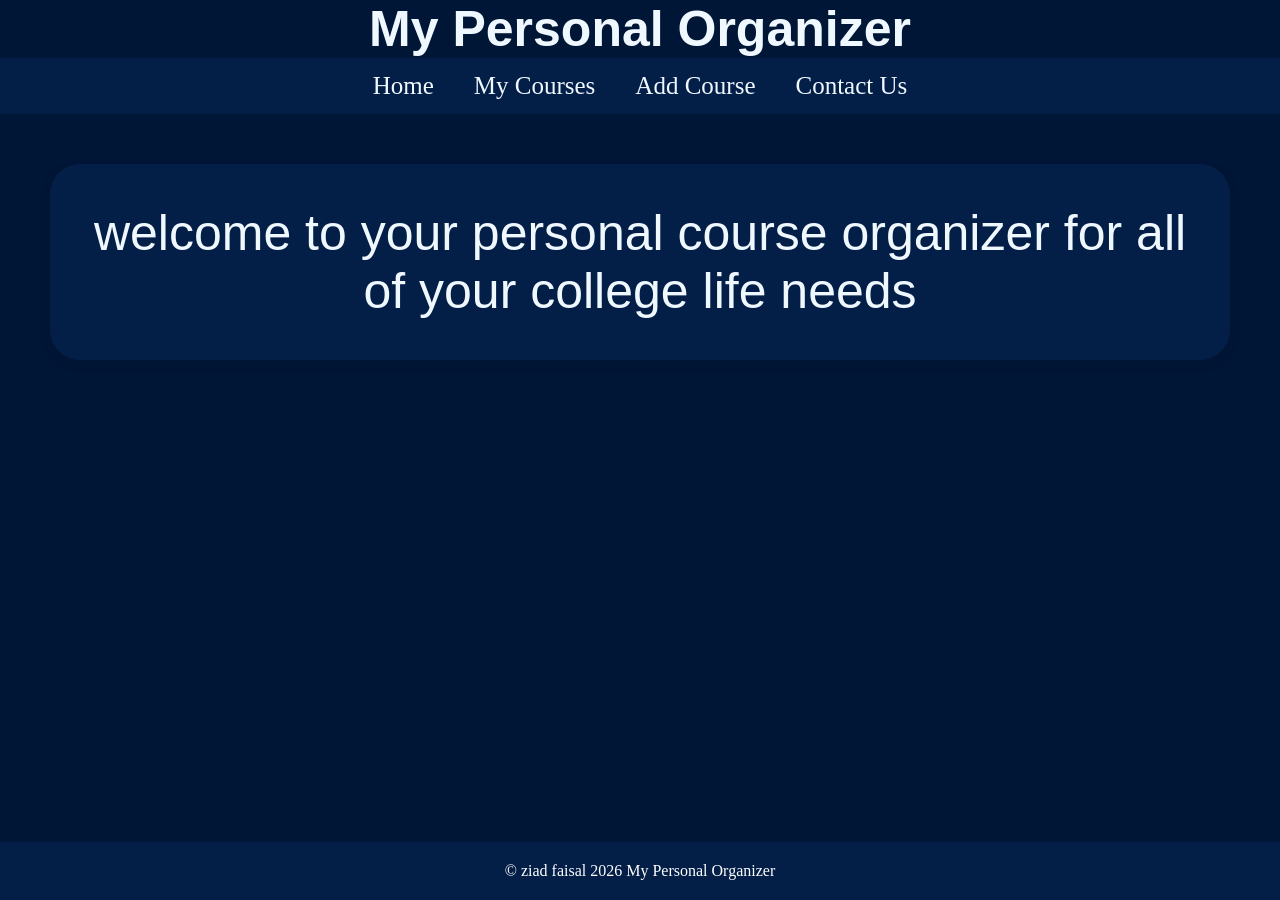
==== index.html @ 19315865 "a33333" ====
<html>

<head > 
    <meta name="viewport" content="width=device-width, initial-scale=1.0">

    <title>MPO</title>

    <link rel="stylesheet" href="mystyle.css"  >
    <link rel="icon"  type="image/x-icon" href="MPO.jpg">

</head>

    <body class="homepage">

        <h1> My Personal Organizer </h1>


        <nav class="navbar">
            <ul>
              <li><a href="index.html"> Home </a></li>
            <li> <a href="My Courses.html"> My Courses </a></li>
            <li> <a href="Add Course.html"> Add Course </a></li> 
            <li> <a href="Contact Us.html"> Contact Us </a></li>
             </ul>   
        </nav>

<p class="ho">  welcome to your personal course organizer for all of your college life needs  </p>


    <footer>
        <p>© ziad faisal 2026 My Personal Organizer</p>
    </footer>

    </body>    

    
</html>
---- mystyle.css ----
* {
    margin: 0;
    padding: 0;
    box-sizing: border-box;
}



h1 { 
     background-color:rgb(0, 22, 54);
     text-align :center ;
     position: sticky;
     font-size:50px;
     top: 0;
     color:aliceblue;
     font-family:Impact, Haettenschweiler, 'Arial Narrow Bold', sans-serif;
     background-color:rgb(0, 22, 54)
}

body {
 
    background-color: rgb(0, 22, 54);
   
  display: flex;
  flex-direction: column;
  min-height: 100vh; 
  margin: 0;
}


.navbar ul {

    display: flex;
    text-align: center;
    justify-content: center ;
    text-decoration: none;
    list-style-type:none;
    background-color:#031f47;
    font-size: 22px;
    position: sticky;
    top: 60px; 
    z-index: 999;
  
}
.navbar li a {
    
    display: block;
    text-align: center;
    color:aliceblue;
    justify-content: center ;
    padding: 14px 20px;
    font-size:25px;
    font-family:Cambria, Cochin, Georgia, Times, 'Times New Roman', serif;
    text-decoration: none;
    position: sticky;
}

.navbar li a:hover{
    
background-color:rgb(82, 115, 250);
}



.ho  {
  font-family:sans-serif;
  color:aliceblue;
  text-align:center;
  font-size: 50px;
  background-color:#031f47;
  padding: 40px;
  margin: 50px;
  border-radius: 30px;     
  box-shadow: 0px 4px 12px rgba(0, 0, 0, 0.08);
}


     
table {     
            background-color:rgb(0, 53, 152);
            font-family:'Segoe UI', Tahoma, Geneva, Verdana, sans-serif;
            border-collapse: collapse;
            width: 90%;
            margin: 20px auto;           
            box-shadow: 0px 4px 12px rgba(0, 0, 0, 0.08);
            border-collapse: separate; 
            border-spacing: 0;         
            border-radius: 30px;       
            overflow: hidden;
            
        }
        td, th {
  border: 1px solid #dddddd;
  text-align: center;
  padding: 8px;
}

tr:nth-child(even) {
  background-color: #dddddd;
}



form {
  border-radius: 5px;
  background-color: #f2f2f2;
  padding: 20px;
  margin: 15px;
    border-radius: 30px;     
  box-shadow: 0px 4px 12px rgba(0, 0, 0, 0.08);

}

label {display: block;}

input[type=text], select {
  width: 100%;
  padding: 12px;
  margin: 8px 0;
  display: inline-block;
  border: 1px solid #ccc;
  border-radius: 4px;
  box-sizing: border-box;
}

input[type=submit] {
  width: 100%;
  font-size: 20px;
  background-color: #000000;
  color: rgb(255, 255, 255);
  padding: 14px;
  margin: 20px 0;
  border: none;

  cursor: pointer;
}

input[type=submit]:hover {
  background-color: rgb(82, 115, 250);}



footer {
    margin-top: auto; 
    background-color:#031f47; 
    color: white;
    text-align: center;
    padding: 20px;
    width: 100%;
}

h2 {
  color:rgb(255, 255, 255);
  font-size: 50px;
  background-color:#031f47;
  text-align:center;
  font-family:serif;
  margin: 20px; ;
  padding: 20px;
  border-radius: 30px;     
  box-shadow: 0px 4px 12px rgba(0, 0, 0, 0.08);
}

section {
  background-color:#031f47;
  display:block;
  color:white;
  font-family:Arial, Helvetica, sans-serif;
  text-align:center;
  padding: 20px;
  margin: 15px; 
  border-radius: 30px;    
  box-shadow: 0px 4px 12px rgba(0, 0, 0, 0.08);
  
}
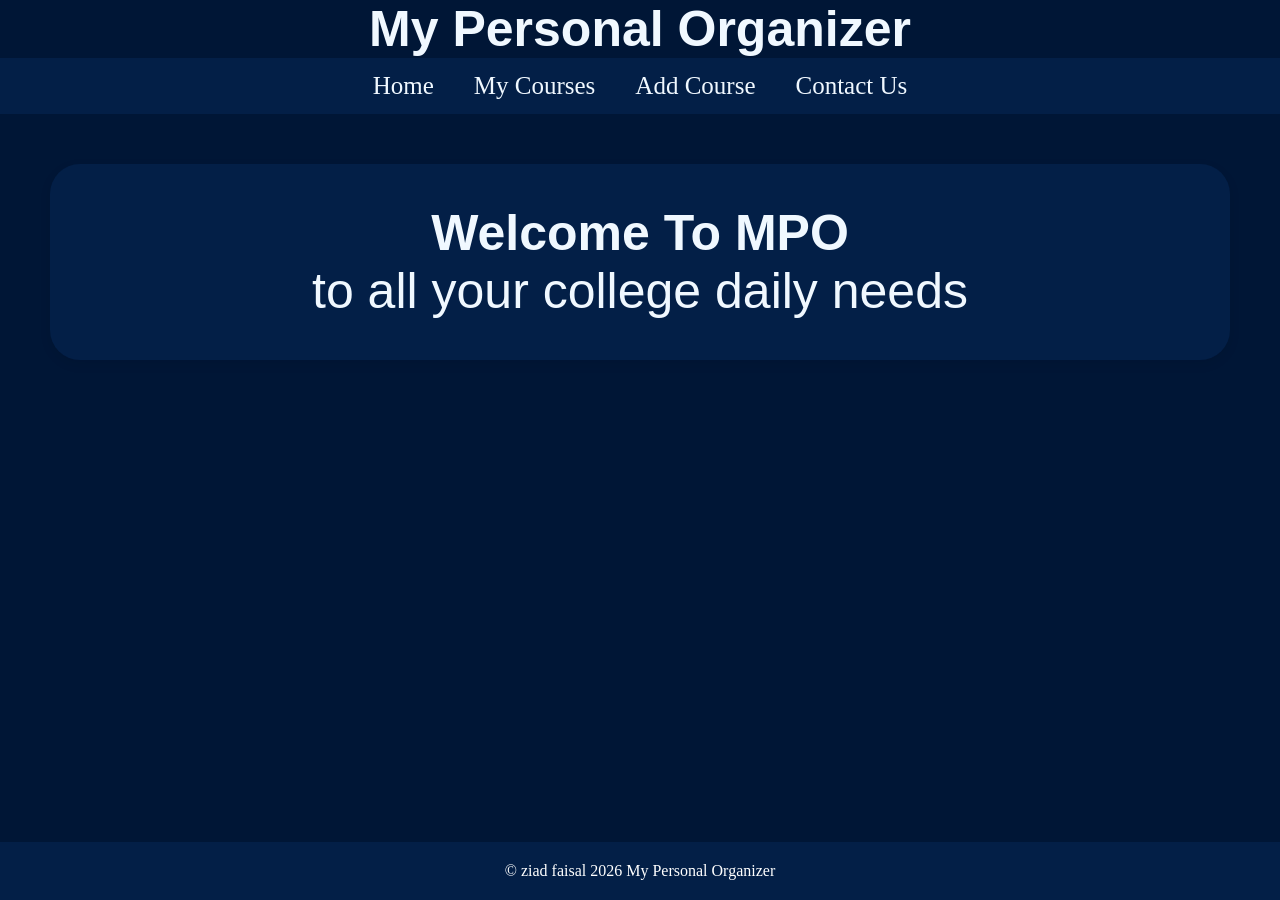
==== commit dab0078a: "Update index.html" ====
--- a/index.html
+++ b/index.html
@@ -5,7 +5,7 @@
 
     <title>MPO</title>
 
-    <link rel="stylesheet" href="mystyle.css"  >
+    <link rel="stylesheet" href="mystyle.css?v=2"  >
     <link rel="icon"  type="image/x-icon" href="MPO.jpg">
 
 </head>
@@ -24,7 +24,7 @@
              </ul>   
         </nav>
 
-<p class="ho">  welcome to your personal course organizer for all of your college life needs  </p>
+<p class="ho">  <b>Welcome To MPO</b> <br> to all your college daily needs </p>
 
 
     <footer>
@@ -34,4 +34,4 @@
     </body>    
 
     
-</html>    +</html>    
--- a/mystyle.css
+++ b/mystyle.css
@@ -32,12 +32,12 @@
 
     display: flex;
     text-align: center;
+    position: sticky;
     justify-content: center ;
     text-decoration: none;
     list-style-type:none;
     background-color:#031f47;
     font-size: 22px;
-    position: sticky;
     top: 60px; 
     z-index: 999;
   
@@ -46,13 +46,14 @@
     
     display: block;
     text-align: center;
+    position: sticky;
     color:aliceblue;
     justify-content: center ;
     padding: 14px 20px;
     font-size:25px;
     font-family:Cambria, Cochin, Georgia, Times, 'Times New Roman', serif;
     text-decoration: none;
-    position: sticky;
+    
 }
 
 .navbar li a:hover{
@@ -175,3 +176,28 @@
 }
 
 
+@media (max-width: 768px) {
+    
+    .navbar ul {
+        flex-direction: column;
+        padding: 10px 0;       
+    }
+
+    .navbar li a {
+        padding: 10px;          
+        margin:10px;
+        width: 100%;           
+        border-bottom: 1px solid rgba(255, 255, 255, 0.1); 
+    }
+
+   
+    h1 {
+        font-size: 30px; 
+    }
+    ho. {
+
+        font-size:30px;
+    }
+}
+
+
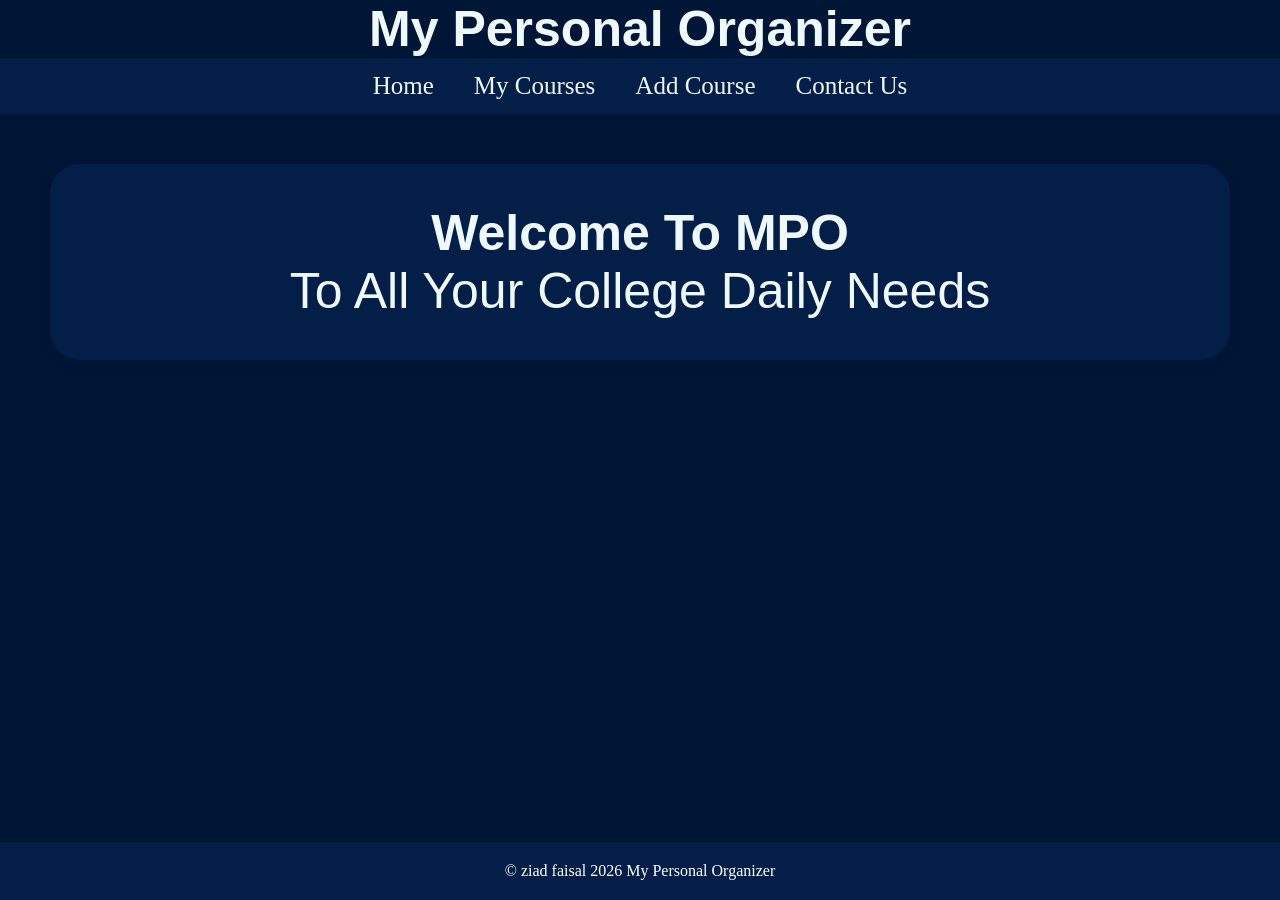
==== commit 63b395bd: "Update index.html" ====
--- a/index.html
+++ b/index.html
@@ -24,7 +24,8 @@
              </ul>   
         </nav>
 
-<p class="ho">  <b>Welcome To MPO</b> <br> to all your college daily needs </p>
+<p class="ho">  <b>Welcome To MPO</b> <br> To All Your College Daily Needs </p>
+        
 
 
     <footer>
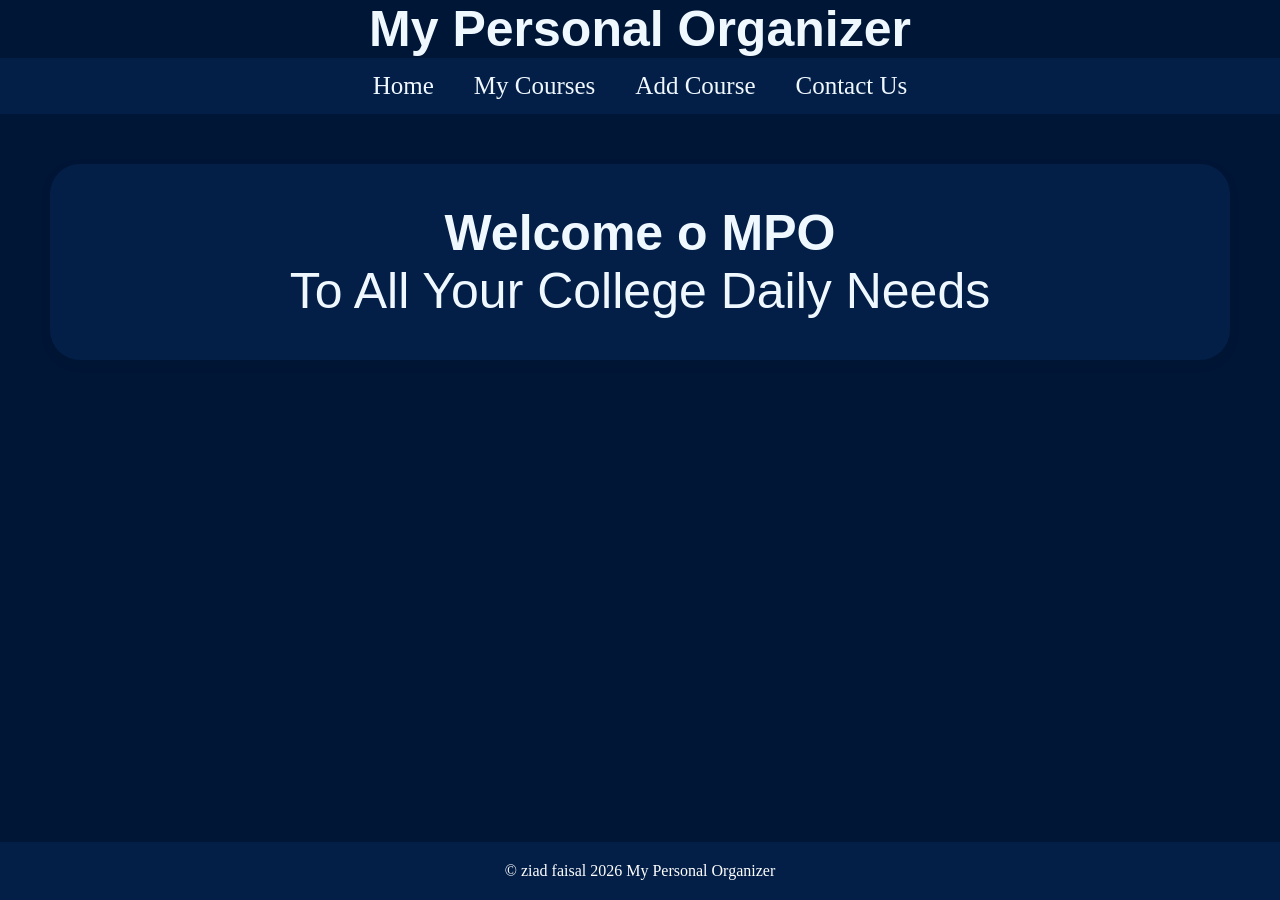
==== commit 5c96a631: "تن" ====
--- a/index.html
+++ b/index.html
@@ -24,7 +24,7 @@
              </ul>   
         </nav>
 
-<p class="ho">  <b>Welcome To MPO</b> <br> To All Your College Daily Needs </p>
+<p class="ho">  <b>Welcome o MPO</b> <br> To All Your College Daily Needs </p>
         
 
 
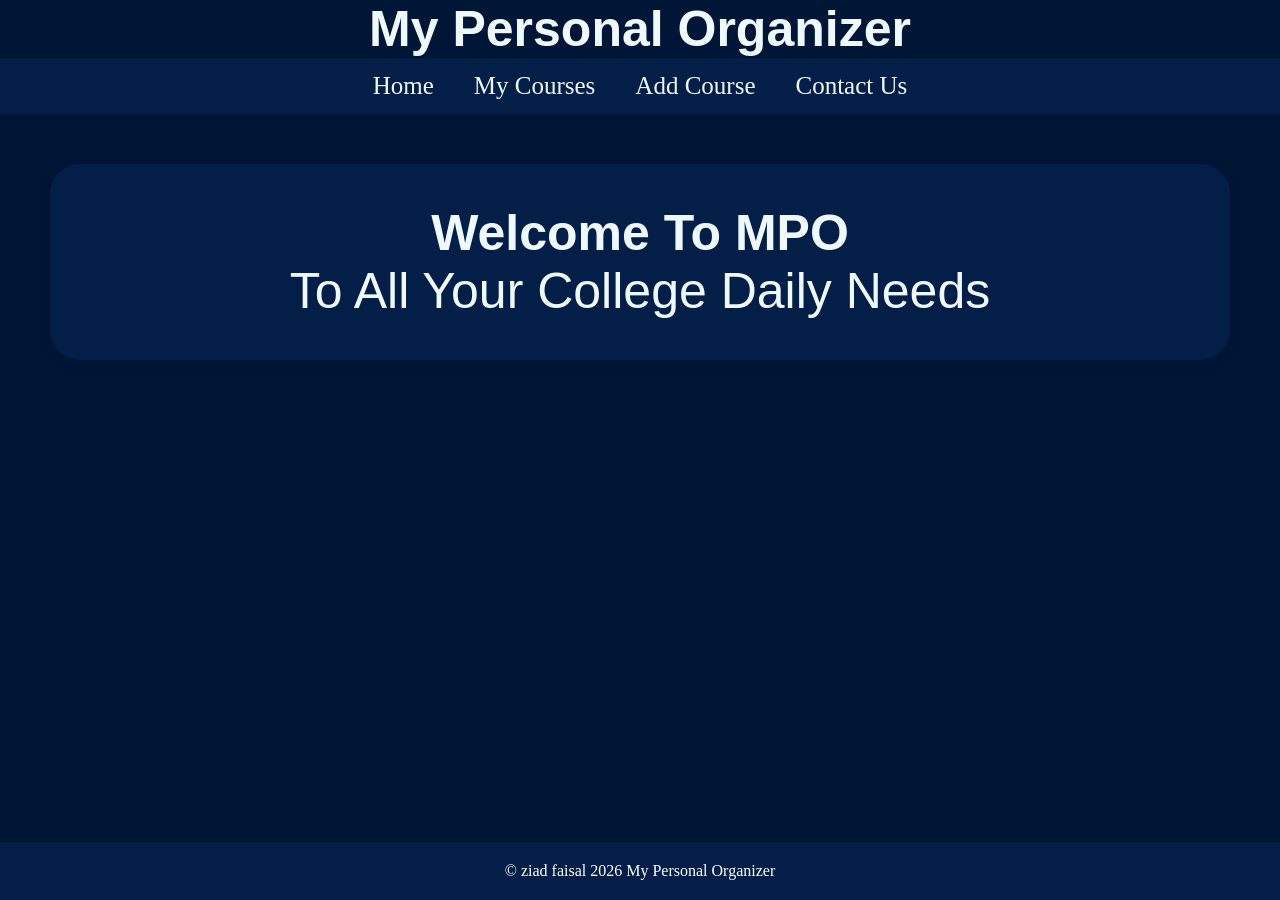
==== commit d6fcdcf9: "12" ====
--- a/index.html
+++ b/index.html
@@ -24,7 +24,7 @@
              </ul>   
         </nav>
 
-<p class="ho">  <b>Welcome o MPO</b> <br> To All Your College Daily Needs </p>
+<p class="ho">  <b>Welcome To MPO</b> <br> To All Your College Daily Needs </p>
         
 
 
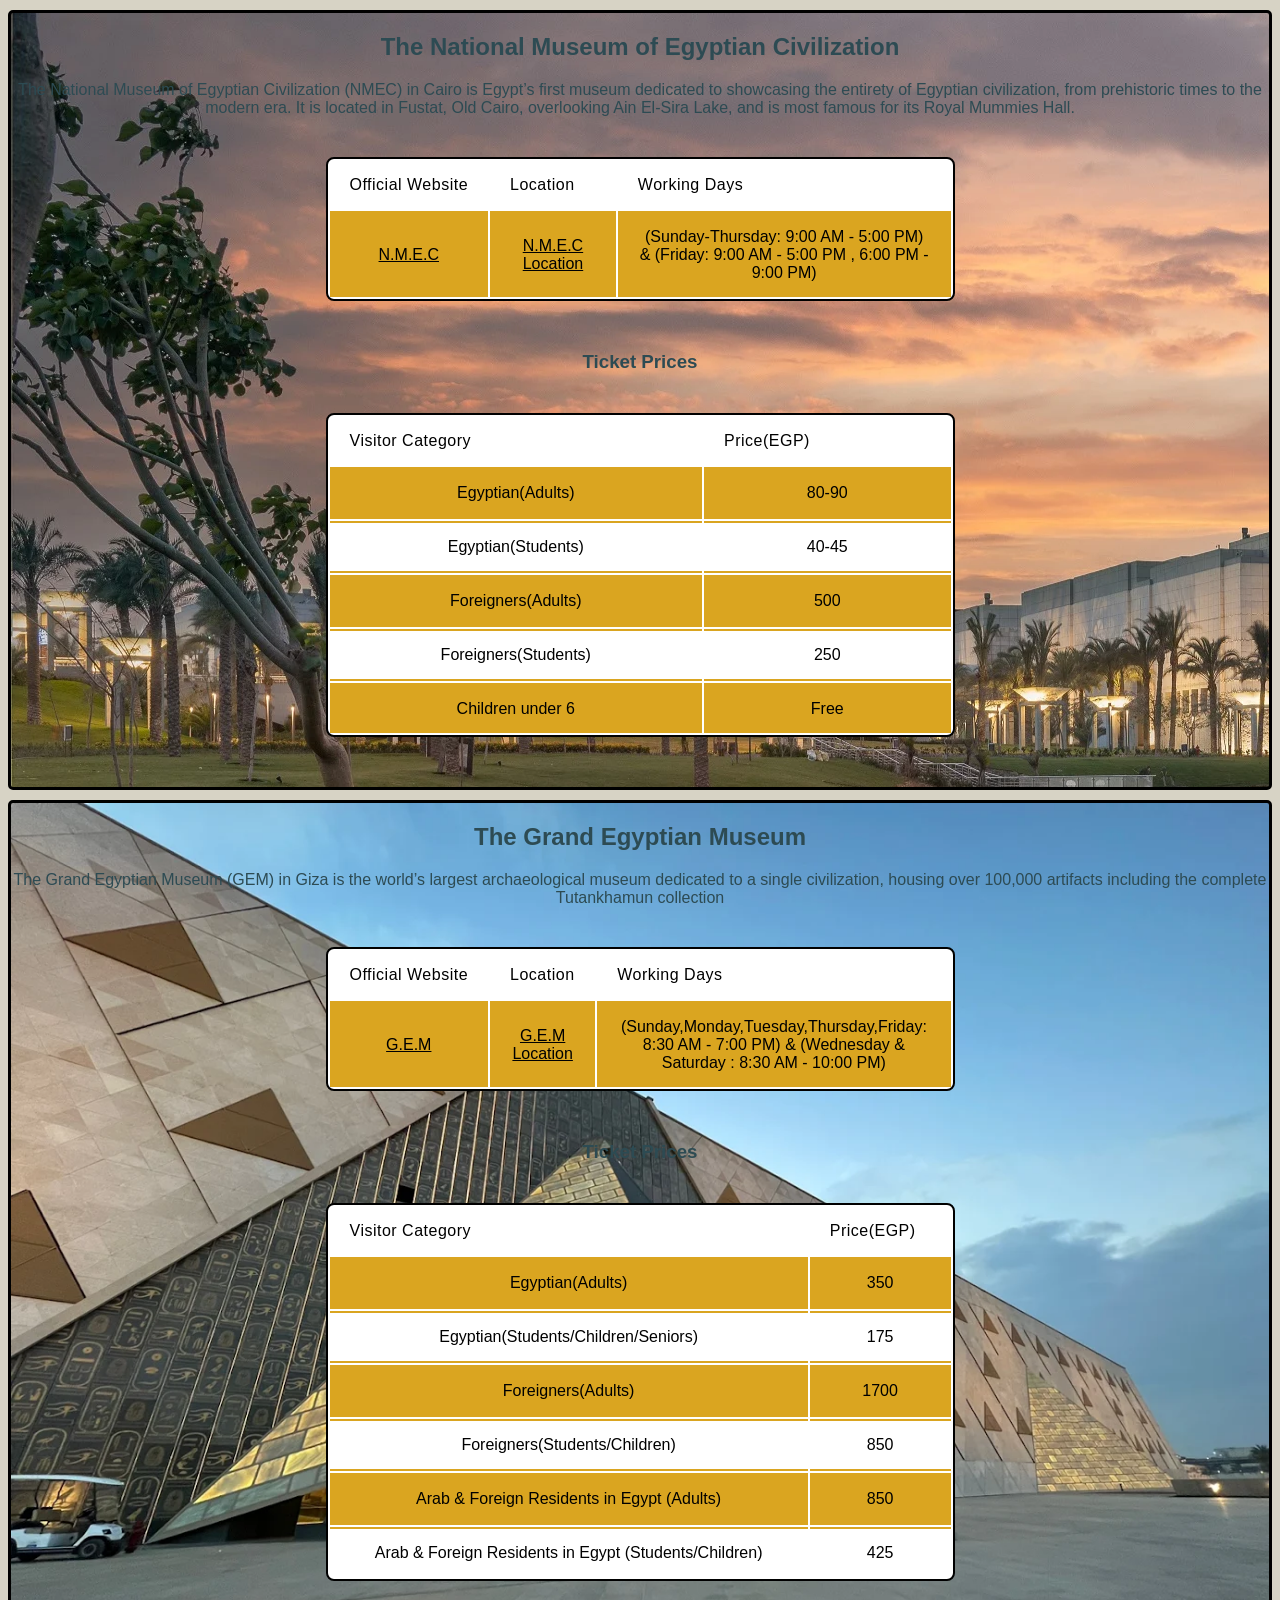
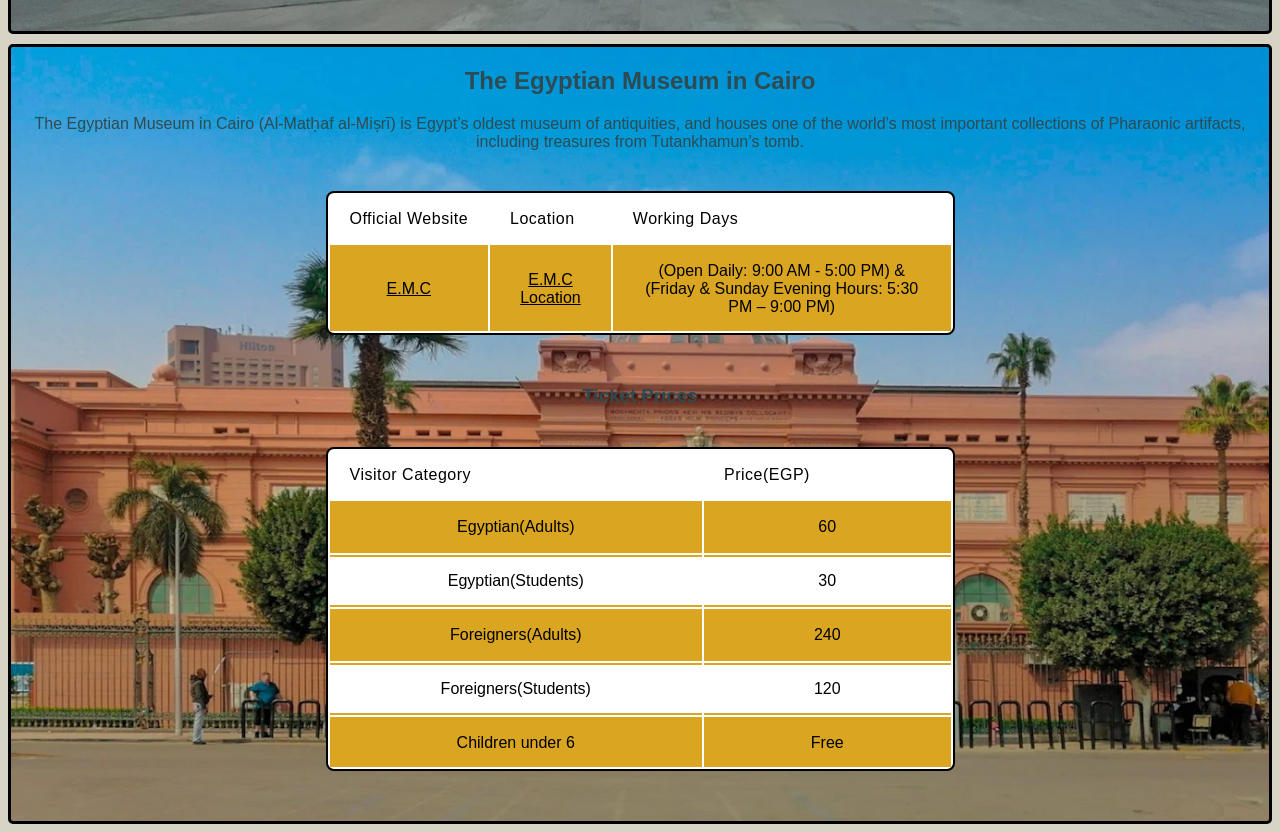
==== commit 2334ff39: "Add files via upload" ====
--- a/index.html
+++ b/index.html
@@ -1,38 +1,156 @@
-<html>
+<!DOCTYPE html>
+<html lang="en">
+<head>
+    <meta charset="UTF-8">
+    <meta name="viewport" content="width=device-width, initial-scale=1.0">
+    <title>Egyptian Museums</title>
+    <link rel="stylesheet" href="style.css">
+    <style>
+        th{
+            text-align: left;
+        }
+    </style>
+</head>
+<body>
+    <main>
+    <div class="nmec">
+        <h2>The National Museum of Egyptian Civilization</h2>
+        <p>The National Museum of Egyptian Civilization (NMEC) in Cairo is Egypt’s first museum dedicated to showcasing the entirety of Egyptian civilization, from prehistoric times to the modern era. It is located in Fustat, Old Cairo, overlooking Ain El-Sira Lake, and is most famous for its Royal Mummies Hall.</p>
+        <table class="table1">
+            <tr>
+            <th>Official Website</th>
+            <th>Location</th>
+            <th>Working Days</th>
+            </tr>
+            
+            <tr>
+             <td><a href="https://nmec.gov.eg/">N.M.E.C</a></td>
+            <td><a href="https://maps.app.goo.gl/H3AeqoNwKAwdnNpV8">N.M.E.C Location</a></td>
+            <td>(Sunday-Thursday: 9:00 AM - 5:00 PM) & (Friday: 9:00 AM - 5:00 PM , 6:00 PM - 9:00 PM)</td>
+            </tr>
+        </table>
+        <h3>Ticket Prices</h3>
+        <table class="table2">
+            
+            <tr>
+                <th>Visitor Category</th>
+                <th>Price(EGP)</th>
+            </tr>
+            <tr>
+                <td>Egyptian(Adults)</td>
+                <td>80-90</td>
+            </tr>
+             <tr>
+                <td>Egyptian(Students)</td>
+                <td>40-45</td>
+            </tr>
+             <tr>
+                <td>Foreigners(Adults)</td>
+                <td>500</td>
+            </tr>
+             <tr>
+                <td>Foreigners(Students)</td>
+                <td>250</td>
+            </tr>
+             <tr>
+                <td>Children under 6</td>
+                <td>Free</td>
+            </tr>
+        </table>
+    </div>
+    <div class="gem">
+        <h2>The Grand Egyptian Museum</h2>
+        <p>The Grand Egyptian Museum (GEM) in Giza is the world’s largest archaeological museum dedicated to a single civilization, housing over 100,000 artifacts including the complete Tutankhamun collection</p>
+        <table class="table3">
+            <tr>
+            <th>Official Website</th>
+            <th>Location</th>
+            <th>Working Days</th>
+            </tr>
+            <tr>
+                <td><a href="https://gem.eg/">G.E.M</a></td>
+                <td><a href="https://share.google/bEFEcNqyPAbwIGM2Y">G.E.M Location</a></td>
+                <td>(Sunday,Monday,Tuesday,Thursday,Friday: 8:30 AM - 7:00 PM) & (Wednesday & Saturday : 8:30 AM - 10:00 PM) </td>
+            </tr>
+        </table>
 
-<head > 
-    <meta name="viewport" content="width=device-width, initial-scale=1.0">
-
-    <title>MPO</title>
-
-    <link rel="stylesheet" href="mystyle.css?v=2"  >
-    <link rel="icon"  type="image/x-icon" href="MPO.jpg">
-
-</head>
-
-    <body class="homepage">
-
-        <h1> My Personal Organizer </h1>
-
-
-        <nav class="navbar">
-            <ul>
-              <li><a href="index.html"> Home </a></li>
-            <li> <a href="My Courses.html"> My Courses </a></li>
-            <li> <a href="Add Course.html"> Add Course </a></li> 
-            <li> <a href="Contact Us.html"> Contact Us </a></li>
-             </ul>   
-        </nav>
-
-<p class="ho">  <b>Welcome To MPO</b> <br> To All Your College Daily Needs </p>
-        
-
-
-    <footer>
-        <p>© ziad faisal 2026 My Personal Organizer</p>
-    </footer>
-
-    </body>    
-
-    
-</html>    
+         <h3>Ticket Prices</h3>
+        <table class="table2">
+            
+            <tr>
+                <th>Visitor Category</th>
+                <th>Price(EGP)</th>
+            </tr>
+            <tr>
+                <td>Egyptian(Adults)</td>
+                <td>350</td>
+            </tr>
+             <tr>
+                <td>Egyptian(Students/Children/Seniors)</td>
+                <td>175</td>
+            </tr>
+             <tr>
+                <td>Foreigners(Adults)</td>
+                <td>1700</td>
+            </tr>
+             <tr>
+                <td>Foreigners(Students/Children)</td>
+                <td>850</td>
+            </tr>
+             <tr>
+                <td>Arab & Foreign Residents in Egypt (Adults)</td>
+                <td>850</td>
+            </tr>
+             <tr>
+                <td>Arab & Foreign Residents in Egypt (Students/Children)</td>
+                <td>425</td>
+            </tr>
+        </table>
+    </div>
+    <div class="egmc">
+      <h2>The Egyptian Museum in Cairo</h2>
+      <p>The Egyptian Museum in Cairo (Al-Matḥaf al-Miṣrī) is Egypt’s oldest museum of antiquities, and houses one of the world’s most important collections of Pharaonic artifacts, including treasures from Tutankhamun’s tomb.</p>
+        <table class="table3">
+            <tr>
+            <th>Official Website</th>
+            <th>Location</th>
+            <th>Working Days</th>
+            </tr>
+            <tr>
+                <td><a href="https://egyptianmuseumcairo.eg/">E.M.C</a></td>
+                <td><a href="https://share.google/e2bqgxNXssvX0MGcZ">E.M.C Location</a></td>
+                <td>(Open Daily: 9:00 AM - 5:00 PM) & (Friday & Sunday Evening Hours: 5:30 PM – 9:00 PM) </td>
+            </tr>
+        </table>
+       <h3>Ticket Prices</h3>
+        <table class="table2">
+            
+            <tr>
+                <th>Visitor Category</th>
+                <th>Price(EGP)</th>
+            </tr>
+            <tr>
+                <td>Egyptian(Adults)</td>
+                <td>60</td>
+            </tr>
+             <tr>
+                <td>Egyptian(Students)</td>
+                <td>30</td>
+            </tr>
+             <tr>
+                <td>Foreigners(Adults)</td>
+                <td>240</td>
+            </tr>
+             <tr>
+                <td>Foreigners(Students)</td>
+                <td>120</td>
+            </tr>
+             <tr>
+                <td>Children under 6</td>
+                <td>Free</td>
+            </tr>
+        </table>
+    </div>
+    </main>
+</body>
+</html>
--- a/style.css
+++ b/style.css
@@ -0,0 +1,76 @@
+body{
+    background-color: #D7D3C5;
+    font: 1em sans-serif;
+}
+div{
+    margin-top: 10px;
+}
+ p, h2, h3{
+    color: #2D4B53;
+    border-radius:5px ;
+}
+.nmec{
+    text-align: center;
+    background-image: url(nmec-outside-view.webp);
+    border: 3px solid black;
+    border-radius: 5px;
+}
+.gem{
+    text-align: center;
+     background-image: url(unnamed.webp);
+     background-repeat:no-repeat ;
+     background-size:cover ;
+    border: 3px solid black;
+    border-radius: 5px;
+    
+}
+.egmc{
+    text-align: center;
+     background-image: url(unnamed\ \(1\).webp);
+     background-repeat:no-repeat ;
+     background-size:cover ;
+     border: 3px solid black;
+     border-radius: 5px;   
+}
+table{
+    width: 50%;  
+    background-color: white; 
+    border: 2px solid black;
+    border-radius: 8px;
+    margin: 40px auto 50px auto;  
+}
+ th {
+    background-color:white;
+    color: black;
+    text-align: left; 
+    padding: 15px 20px; 
+    font-weight: 500;
+    letter-spacing: 0.5px;
+    white-space: nowrap; 
+}
+td{
+    padding: 15px 20px; 
+    color: black; 
+    border-bottom: 2px solid goldenrod;
+    border-top: 2px solid goldenrod;
+}
+ tr:nth-child(even) {
+    background-color: goldenrod; 
+}
+tr:hover {
+    background-color: goldenrod; 
+    
+}
+tr:last-child td {
+    border-bottom: none;
+}
+a{
+    color:black;
+}
+a:hover{
+    color: white;
+}
+a:visited{
+    color: black;
+    text-decoration: none;
+}
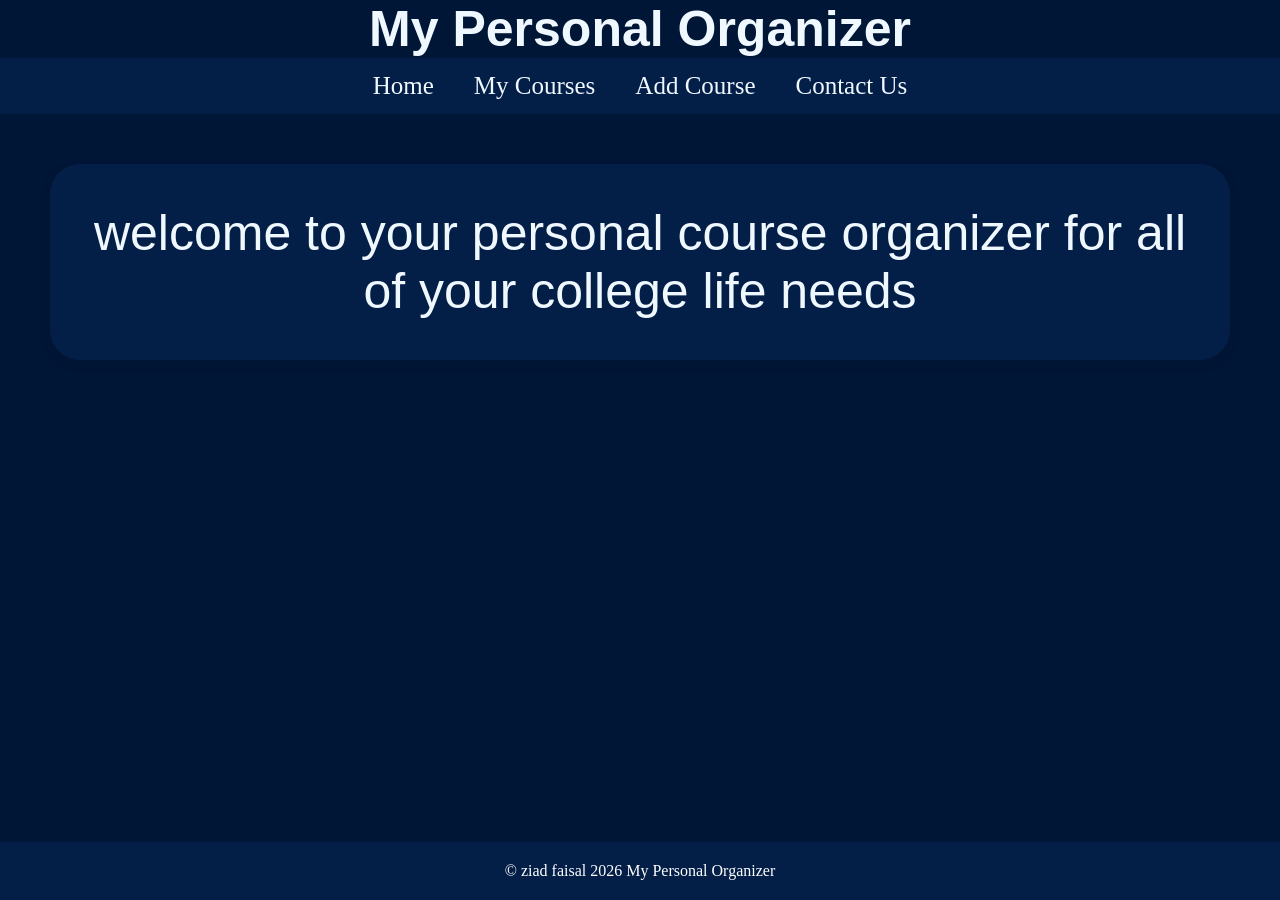
==== commit 6b0d1585: "Add files via upload" ====
--- a/index.html
+++ b/index.html
@@ -1,156 +1,37 @@
-<!DOCTYPE html>
-<html lang="en">
-<head>
-    <meta charset="UTF-8">
+<html>
+
+<head > 
     <meta name="viewport" content="width=device-width, initial-scale=1.0">
-    <title>Egyptian Museums</title>
-    <link rel="stylesheet" href="style.css">
-    <style>
-        th{
-            text-align: left;
-        }
-    </style>
+
+    <title>MPO</title>
+
+    <link rel="stylesheet" href="mystyle.css"  >
+    <link rel="icon"  type="image/x-icon" href="MPO.jpg">
+
 </head>
-<body>
-    <main>
-    <div class="nmec">
-        <h2>The National Museum of Egyptian Civilization</h2>
-        <p>The National Museum of Egyptian Civilization (NMEC) in Cairo is Egypt’s first museum dedicated to showcasing the entirety of Egyptian civilization, from prehistoric times to the modern era. It is located in Fustat, Old Cairo, overlooking Ain El-Sira Lake, and is most famous for its Royal Mummies Hall.</p>
-        <table class="table1">
-            <tr>
-            <th>Official Website</th>
-            <th>Location</th>
-            <th>Working Days</th>
-            </tr>
-            
-            <tr>
-             <td><a href="https://nmec.gov.eg/">N.M.E.C</a></td>
-            <td><a href="https://maps.app.goo.gl/H3AeqoNwKAwdnNpV8">N.M.E.C Location</a></td>
-            <td>(Sunday-Thursday: 9:00 AM - 5:00 PM) & (Friday: 9:00 AM - 5:00 PM , 6:00 PM - 9:00 PM)</td>
-            </tr>
-        </table>
-        <h3>Ticket Prices</h3>
-        <table class="table2">
-            
-            <tr>
-                <th>Visitor Category</th>
-                <th>Price(EGP)</th>
-            </tr>
-            <tr>
-                <td>Egyptian(Adults)</td>
-                <td>80-90</td>
-            </tr>
-             <tr>
-                <td>Egyptian(Students)</td>
-                <td>40-45</td>
-            </tr>
-             <tr>
-                <td>Foreigners(Adults)</td>
-                <td>500</td>
-            </tr>
-             <tr>
-                <td>Foreigners(Students)</td>
-                <td>250</td>
-            </tr>
-             <tr>
-                <td>Children under 6</td>
-                <td>Free</td>
-            </tr>
-        </table>
-    </div>
-    <div class="gem">
-        <h2>The Grand Egyptian Museum</h2>
-        <p>The Grand Egyptian Museum (GEM) in Giza is the world’s largest archaeological museum dedicated to a single civilization, housing over 100,000 artifacts including the complete Tutankhamun collection</p>
-        <table class="table3">
-            <tr>
-            <th>Official Website</th>
-            <th>Location</th>
-            <th>Working Days</th>
-            </tr>
-            <tr>
-                <td><a href="https://gem.eg/">G.E.M</a></td>
-                <td><a href="https://share.google/bEFEcNqyPAbwIGM2Y">G.E.M Location</a></td>
-                <td>(Sunday,Monday,Tuesday,Thursday,Friday: 8:30 AM - 7:00 PM) & (Wednesday & Saturday : 8:30 AM - 10:00 PM) </td>
-            </tr>
-        </table>
 
-         <h3>Ticket Prices</h3>
-        <table class="table2">
-            
-            <tr>
-                <th>Visitor Category</th>
-                <th>Price(EGP)</th>
-            </tr>
-            <tr>
-                <td>Egyptian(Adults)</td>
-                <td>350</td>
-            </tr>
-             <tr>
-                <td>Egyptian(Students/Children/Seniors)</td>
-                <td>175</td>
-            </tr>
-             <tr>
-                <td>Foreigners(Adults)</td>
-                <td>1700</td>
-            </tr>
-             <tr>
-                <td>Foreigners(Students/Children)</td>
-                <td>850</td>
-            </tr>
-             <tr>
-                <td>Arab & Foreign Residents in Egypt (Adults)</td>
-                <td>850</td>
-            </tr>
-             <tr>
-                <td>Arab & Foreign Residents in Egypt (Students/Children)</td>
-                <td>425</td>
-            </tr>
-        </table>
-    </div>
-    <div class="egmc">
-      <h2>The Egyptian Museum in Cairo</h2>
-      <p>The Egyptian Museum in Cairo (Al-Matḥaf al-Miṣrī) is Egypt’s oldest museum of antiquities, and houses one of the world’s most important collections of Pharaonic artifacts, including treasures from Tutankhamun’s tomb.</p>
-        <table class="table3">
-            <tr>
-            <th>Official Website</th>
-            <th>Location</th>
-            <th>Working Days</th>
-            </tr>
-            <tr>
-                <td><a href="https://egyptianmuseumcairo.eg/">E.M.C</a></td>
-                <td><a href="https://share.google/e2bqgxNXssvX0MGcZ">E.M.C Location</a></td>
-                <td>(Open Daily: 9:00 AM - 5:00 PM) & (Friday & Sunday Evening Hours: 5:30 PM – 9:00 PM) </td>
-            </tr>
-        </table>
-       <h3>Ticket Prices</h3>
-        <table class="table2">
-            
-            <tr>
-                <th>Visitor Category</th>
-                <th>Price(EGP)</th>
-            </tr>
-            <tr>
-                <td>Egyptian(Adults)</td>
-                <td>60</td>
-            </tr>
-             <tr>
-                <td>Egyptian(Students)</td>
-                <td>30</td>
-            </tr>
-             <tr>
-                <td>Foreigners(Adults)</td>
-                <td>240</td>
-            </tr>
-             <tr>
-                <td>Foreigners(Students)</td>
-                <td>120</td>
-            </tr>
-             <tr>
-                <td>Children under 6</td>
-                <td>Free</td>
-            </tr>
-        </table>
-    </div>
-    </main>
-</body>
-</html>+    <body class="homepage">
+
+        <h1> My Personal Organizer </h1>
+
+
+        <nav class="navbar">
+            <ul>
+              <li><a href="index.html"> Home </a></li>
+            <li> <a href="My Courses.html"> My Courses </a></li>
+            <li> <a href="Add Course.html"> Add Course </a></li> 
+            <li> <a href="Contact Us.html"> Contact Us </a></li>
+             </ul>   
+        </nav>
+
+<p class="ho">  welcome to your personal course organizer for all of your college life needs  </p>
+
+
+    <footer>
+        <p>© ziad faisal 2026 My Personal Organizer</p>
+    </footer>
+
+    </body>    
+
+    
+</html>    
--- a/mystyle.css
+++ b/mystyle.css
@@ -0,0 +1,177 @@
+* {
+    margin: 0;
+    padding: 0;
+    box-sizing: border-box;
+}
+
+
+
+h1 { 
+     background-color:rgb(0, 22, 54);
+     text-align :center ;
+     position: sticky;
+     font-size:50px;
+     top: 0;
+     color:aliceblue;
+     font-family:Impact, Haettenschweiler, 'Arial Narrow Bold', sans-serif;
+     background-color:rgb(0, 22, 54)
+}
+
+body {
+ 
+    background-color: rgb(0, 22, 54);
+   
+  display: flex;
+  flex-direction: column;
+  min-height: 100vh; 
+  margin: 0;
+}
+
+
+.navbar ul {
+
+    display: flex;
+    text-align: center;
+    justify-content: center ;
+    text-decoration: none;
+    list-style-type:none;
+    background-color:#031f47;
+    font-size: 22px;
+    position: sticky;
+    top: 60px; 
+    z-index: 999;
+  
+}
+.navbar li a {
+    
+    display: block;
+    text-align: center;
+    color:aliceblue;
+    justify-content: center ;
+    padding: 14px 20px;
+    font-size:25px;
+    font-family:Cambria, Cochin, Georgia, Times, 'Times New Roman', serif;
+    text-decoration: none;
+    position: sticky;
+}
+
+.navbar li a:hover{
+    
+background-color:rgb(82, 115, 250);
+}
+
+
+
+.ho  {
+  font-family:sans-serif;
+  color:aliceblue;
+  text-align:center;
+  font-size: 50px;
+  background-color:#031f47;
+  padding: 40px;
+  margin: 50px;
+  border-radius: 30px;     
+  box-shadow: 0px 4px 12px rgba(0, 0, 0, 0.08);
+}
+
+
+     
+table {     
+            background-color:rgb(0, 53, 152);
+            font-family:'Segoe UI', Tahoma, Geneva, Verdana, sans-serif;
+            border-collapse: collapse;
+            width: 90%;
+            margin: 20px auto;           
+            box-shadow: 0px 4px 12px rgba(0, 0, 0, 0.08);
+            border-collapse: separate; 
+            border-spacing: 0;         
+            border-radius: 30px;       
+            overflow: hidden;
+            
+        }
+        td, th {
+  border: 1px solid #dddddd;
+  text-align: center;
+  padding: 8px;
+}
+
+tr:nth-child(even) {
+  background-color: #dddddd;
+}
+
+
+
+form {
+  border-radius: 5px;
+  background-color: #f2f2f2;
+  padding: 20px;
+  margin: 15px;
+    border-radius: 30px;     
+  box-shadow: 0px 4px 12px rgba(0, 0, 0, 0.08);
+
+}
+
+label {display: block;}
+
+input[type=text], select {
+  width: 100%;
+  padding: 12px;
+  margin: 8px 0;
+  display: inline-block;
+  border: 1px solid #ccc;
+  border-radius: 4px;
+  box-sizing: border-box;
+}
+
+input[type=submit] {
+  width: 100%;
+  font-size: 20px;
+  background-color: #000000;
+  color: rgb(255, 255, 255);
+  padding: 14px;
+  margin: 20px 0;
+  border: none;
+
+  cursor: pointer;
+}
+
+input[type=submit]:hover {
+  background-color: rgb(82, 115, 250);}
+
+
+
+footer {
+    margin-top: auto; 
+    background-color:#031f47; 
+    color: white;
+    text-align: center;
+    padding: 20px;
+    width: 100%;
+}
+
+h2 {
+  color:rgb(255, 255, 255);
+  font-size: 50px;
+  background-color:#031f47;
+  text-align:center;
+  font-family:serif;
+  margin: 20px; ;
+  padding: 20px;
+  border-radius: 30px;     
+  box-shadow: 0px 4px 12px rgba(0, 0, 0, 0.08);
+}
+
+section {
+  background-color:#031f47;
+  display:block;
+  color:white;
+  font-family:Arial, Helvetica, sans-serif;
+  text-align:center;
+  padding: 20px;
+  margin: 15px; 
+  border-radius: 30px;    
+  box-shadow: 0px 4px 12px rgba(0, 0, 0, 0.08);
+  
+}
+
+
